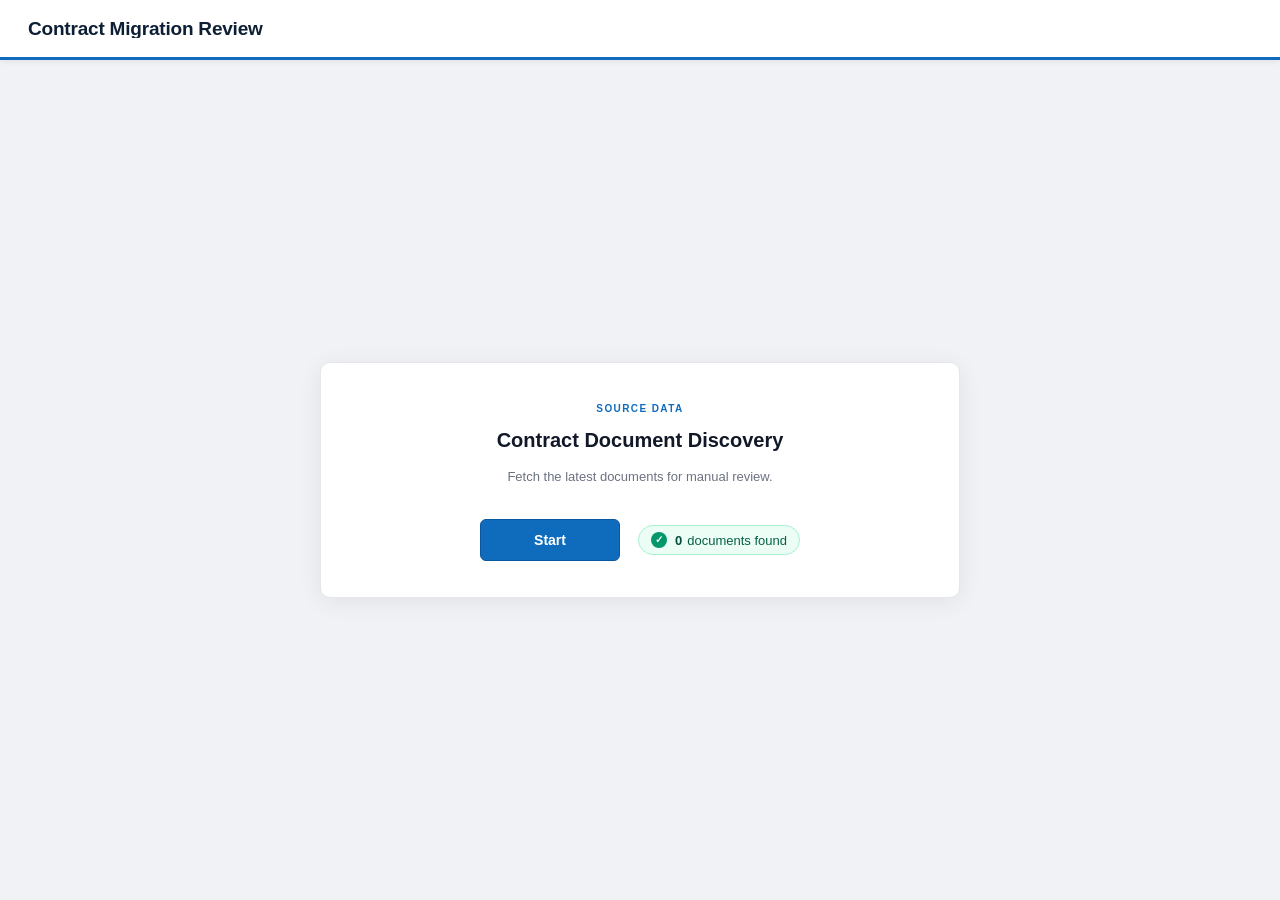
==== templates/index.html @ 8cdab403 "First Commit" ====
<!DOCTYPE html>
<html lang="en">
<head>
  <meta charset="UTF-8">
  <meta name="viewport" content="width=device-width, initial-scale=1.0">
  <title>Contract Migration Review</title>
  <link rel="stylesheet" href="/static/css/style.css">
</head>
<body>
<div id="app">

  <!-- ── Header (always visible) ──────────────────────────────────────── -->
  <div class="app-header">
    <div class="app-brand">
      <span class="app-title">Contract Migration Review</span>
    </div>
  </div>

  <!-- ── Screen 1: Source Data (Start · Result · Next in one action row) ── -->
  <div class="screen screen-center" id="screen-source">
    <div class="source-card">
      <div class="source-eyebrow">Source Data</div>
      <h2 class="source-title">Contract Document Discovery</h2>
      <p class="source-desc">Fetch the latest documents for manual review.</p>
      <div class="source-error" id="source-error" style="display:none"></div>

      <div class="source-actions">
        <button class="source-start-btn" id="source-start-btn" type="button">
          <span class="source-start-label">Start</span>
          <span class="source-start-spinner" aria-hidden="true"></span>
        </button>

        <div class="source-result" id="source-result" hidden>
          <span class="source-check" aria-hidden="true">&#10003;</span>
          <span class="source-result-text">
            <span class="source-result-count" id="source-result-count">0</span>
            <span class="source-result-label" id="source-result-label">documents found</span>
          </span>
        </div>

        <button class="source-next-btn" id="source-next-btn" type="button" hidden>
          Next &#8594;
        </button>
      </div>
    </div>
  </div>

  <!-- ── Screen 3: Manual Review ─────────────────────────────────────── -->
  <div class="screen screen-review" id="screen-review" style="display:none">

    <!-- Summary KPIs.  Order per manager spec:
           A — Total Documents        (= B + C + D + E)
           B — Yet to be Migrated
           C — In Processing
           D — Migrated
           E — Excluded
         Selected is deliberately NOT in this row — it lives in the bottom
         action bar next to the Migrate button. -->
    <div class="buckets" id="buckets" role="tablist" aria-label="Migration status KPIs">
      <button type="button" class="bucket bucket-total active" data-bucket="all" role="tab" aria-selected="true" title="Show all active documents (includes excluded on click)">
        <span class="bucket-tag" aria-hidden="true">A</span>
        <span class="bucket-body">
          <span class="bucket-label">Total Documents</span>
          <span class="bucket-total-right">
            <span class="bucket-value" id="bucket-total">0</span>
            <span class="bucket-formula" id="bucket-total-formula" tabindex="0"
                  title="B + C + D + E">B + C + D + E</span>
          </span>
        </span>
      </button>
      <button type="button" class="bucket bucket-pending" data-bucket="pending" role="tab" aria-selected="false" title="Documents that have not started migration and are still eligible">
        <span class="bucket-tag" aria-hidden="true">B</span>
        <span class="bucket-body">
          <span class="bucket-label">Yet to be Migrated</span>
          <span class="bucket-value" id="bucket-pending">0</span>
        </span>
      </button>
      <button type="button" class="bucket bucket-in-processing" data-bucket="in_processing" role="tab" aria-selected="false" title="Documents currently being migrated by Power Automate">
        <span class="bucket-tag" aria-hidden="true">C</span>
        <span class="bucket-body">
          <span class="bucket-label">In Processing</span>
          <span class="bucket-value" id="bucket-in-processing">0</span>
        </span>
      </button>
      <button type="button" class="bucket bucket-migrated" data-bucket="migrated" role="tab" aria-selected="false" title="Documents successfully migrated">
        <span class="bucket-tag" aria-hidden="true">D</span>
        <span class="bucket-body">
          <span class="bucket-label">Migrated</span>
          <span class="bucket-value" id="bucket-migrated">0</span>
        </span>
      </button>
      <button type="button" class="bucket bucket-excluded" data-bucket="excluded" role="tab" aria-selected="false" title="View recoverable excluded documents">
        <span class="bucket-tag" aria-hidden="true">E</span>
        <span class="bucket-body">
          <span class="bucket-label">Excluded</span>
          <span class="bucket-value" id="bucket-excluded">0</span>
        </span>
      </button>
    </div>

    <!-- Toolbar -->
    <div class="toolbar">
      <div class="tb-left">
        <div class="tb-search">
          <span class="tb-search-icon">&#8981;</span>
          <input type="text" id="search-input" placeholder="Search files, customers, agreements…" autocomplete="off">
          <button class="tb-search-clear" id="search-clear" title="Clear search">&#x2715;</button>
        </div>
        <button class="tb-btn" id="clear-filters-btn" disabled>Clear Filters</button>
        <div id="col-btn-wrap" class="col-btn-wrap">
          <button class="tb-btn" id="col-btn">Columns &#9660;</button>
        </div>
        <!-- Folder browser: hierarchical navigator built from sharePointPath.
             Opens a compact dropdown with the current folder's direct children;
             breadcrumb below the toolbar shows/edits the active folder path. -->
        <div id="folder-btn-wrap" class="col-btn-wrap">
          <button class="tb-btn" id="folder-btn" type="button" title="Browse folders">
            <span class="folder-btn-icon" aria-hidden="true">&#128193;</span>
            <span id="folder-btn-label">All Contracts</span>
            <span aria-hidden="true">&#9660;</span>
          </button>
        </div>
      </div>
      <div class="tb-right">
        <button class="tb-btn tb-export-btn" id="export-csv-btn" type="button" title="Export current filtered results as CSV">
          <span class="tb-export-icon" aria-hidden="true">&#8681;</span>
          Export CSV
        </button>
      </div>
    </div>

    <!-- Folder breadcrumb — visible whenever any folder is selected below the
         virtual root.  Each segment is clickable; last segment is the current
         folder.  Hidden entirely when scope = All Contracts (root). -->
    <div class="folder-crumb" id="folder-crumb" style="display:none"></div>

    <!-- Active filter chips -->
    <div class="af-bar" id="af-bar" style="display:none"></div>

    <!-- Grid -->
    <div class="grid-wrap">
      <div class="grid-loading" id="grid-loading" style="display:none">
        <div class="spinner"></div>
        <span>Loading…</span>
      </div>
      <div class="grid-error" id="grid-error" style="display:none"></div>
      <div class="table-container" style="display:none">
        <table class="excel-table" id="table-root"></table>
      </div>
    </div>

    <!-- Bottom action bar: centered [Exclude | count | Migrate] group,
         with pagination visually separated on the right. -->
    <div class="action-bar" id="action-bar">
      <div class="action-center-group" id="action-center-group">
        <button class="action-exclude-btn" id="exclude-btn" type="button" disabled title="Exclude selected files from the migration review list (recoverable)">Exclude</button>
        <span class="action-sel-count" id="sel-count">No files selected</span>
        <button class="action-migrate-btn" id="migrate-btn" disabled>Migrate</button>
      </div>
      <div class="pager" id="pager"></div>
    </div>

    <!-- ── Excluded view (recoverable soft-deleted rows) ─────────────────
         Reuses the same page shell (buckets remain visible so the user can
         click back to "Total"/"Pending" to return to the active list). -->
    <div class="excluded-view" id="excluded-view" style="display:none">
      <div class="excluded-header">
        <div class="excluded-title-wrap">
          <h2 class="excluded-title">Excluded Documents</h2>
          <span class="excluded-sub" id="excluded-sub">These documents have been excluded from the migration review list. They are not deleted and can be restored.</span>
        </div>
        <button class="tb-btn excluded-back-btn" id="excluded-back-btn" type="button" title="Return to the active Manual Review list">&#8592; Back to Manual Review</button>
      </div>

      <div class="grid-wrap">
        <div class="table-container" style="display:none">
          <table class="excel-table" id="excluded-table-root"></table>
        </div>
        <div class="grid-error" id="excluded-empty" style="display:none">No excluded documents.</div>
      </div>

      <div class="action-bar" id="excluded-action-bar">
        <div class="action-center-group">
          <span class="action-sel-count" id="excluded-sel-count">No files selected</span>
          <button class="action-restore-btn" id="restore-btn" type="button" disabled title="Restore selected files back to the active Manual Review list">Restore</button>
        </div>
        <div class="pager" id="excluded-pager"></div>
      </div>
    </div>

  </div><!-- /screen-review -->

</div>
<script src="/static/js/app.js"></script>
</body>
</html>
---- static/css/style.css ----
/* ── Reset & base ──────────────────────────────────────────────────────── */
*, *::before, *::after { box-sizing: border-box; margin: 0; padding: 0; }

html, body {
  height: 100%;
  font-family: -apple-system, BlinkMacSystemFont, "Segoe UI", Roboto, Arial, sans-serif;
  font-size: 12px;
  background: #f0f2f5;
  color: #1a1a2e;
  overflow: hidden;
}

/* ── App shell ─────────────────────────────────────────────────────────── */
#app {
  display: flex;
  flex-direction: column;
  height: 100vh;
  width: 100vw;
  overflow: hidden;
}

/* ── Header ────────────────────────────────────────────────────────────── */
.app-header {
  flex-shrink: 0;
  background: #fff;
  padding: 0 28px;
  display: flex;
  align-items: center;
  height: 60px;
  border-bottom: 3px solid #0f6cbd;
  box-shadow: 0 1px 6px rgba(0,0,0,0.08);
  z-index: 30;
}

.app-brand {
  display: flex;
  align-items: center;
  overflow: hidden;
}

.app-title {
  font-size: 19px;
  font-weight: 700;
  color: #0d1f35;
  letter-spacing: -0.2px;
  white-space: nowrap;
  flex-shrink: 0;
  line-height: 1;
}

/* ── Summary buckets ───────────────────────────────────────────────────── */
.buckets {
  flex-shrink: 0;
  display: grid;
  /* 5 equal columns per manager KPI spec: A | B | C | D | E
     A = Total | B = Yet to be Migrated | C = In Processing | D = Migrated | E = Excluded */
  grid-template-columns: repeat(5, 1fr);
  align-items: stretch;
  gap: 12px;
  padding: 10px 24px;
  background: #fff;
  border-bottom: 1px solid #e5e7eb;
}

.bucket {
  /* Grid handles sizing — each cell is exactly 1fr wide (all five identical). */
  width: 100%;
  min-width: 0;
  display: flex;
  align-items: center;
  justify-content: flex-start;
  gap: 10px;
  padding: 8px 12px;
  background: #f8fafc;
  border: 1px solid #e2e8f0;
  border-left: 3px solid #94a3b8;
  border-radius: 6px;
  cursor: pointer;
  font-family: inherit;
  color: #1f2937;
  transition: background 0.12s, border-color 0.12s, box-shadow 0.12s, transform 0.05s;
  user-select: none;
  text-align: left;
}

/* Letter tag (A/B/C/D/E) — subtle rounded chip on the left of each KPI. */
.bucket-tag {
  flex: 0 0 auto;
  display: inline-flex;
  align-items: center;
  justify-content: center;
  width: 22px;
  height: 22px;
  font-size: 11px;
  font-weight: 700;
  color: #475569;
  background: #eef2f7;
  border: 1px solid #dbe2ec;
  border-radius: 5px;
  letter-spacing: 0.4px;
  font-variant-numeric: tabular-nums;
}

/* Body wrapper — stacks label / value / (optional formula). */
.bucket-body {
  display: flex;
  flex: 1 1 auto;
  min-width: 0;
  align-items: center;
  justify-content: space-between;
  gap: 12px;
}

.bucket:hover:not(:disabled) {
  background: #f1f5f9;
  border-color: #cbd5e1;
}

.bucket:disabled {
  opacity: 0.55;
  cursor: not-allowed;
}

.bucket-label {
  font-size: 10.5px;
  font-weight: 600;
  letter-spacing: 0.6px;
  text-transform: uppercase;
  color: #64748b;
  white-space: nowrap;
}

.bucket-value {
  font-size: 18px;
  font-weight: 700;
  color: #0d1f35;
  line-height: 1;
  letter-spacing: -0.3px;
  font-variant-numeric: tabular-nums;
}

/* Total-only: value + formula stacked on the right of the body so the
   KPI stays the same height as the other four buckets. */
.bucket-total-right {
  display: inline-flex;
  flex-direction: column;
  align-items: flex-end;
  gap: 2px;
  line-height: 1;
}

/* Small helper caption showing "B + C + D + E" under the Total value.
   Hoverable — the title attribute shows the actual live calculation.
   Kept intentionally quiet so the main number stays dominant. */
.bucket-formula {
  display: block;
  margin-top: 2px;
  font-size: 10px;
  font-weight: 500;
  letter-spacing: 0.3px;
  color: #64748b;
  cursor: help;
  text-align: right;
  line-height: 1.1;
  white-space: nowrap;
  border-bottom: 1px dotted #cbd5e1;
  padding-bottom: 1px;
}
.bucket-formula:hover,
.bucket-formula:focus {
  color: #0f6cbd;
  border-bottom-color: #0f6cbd;
  outline: none;
}


/* Semantic accents (subtle) */
.bucket-total    { border-left-color: #64748b; }
.bucket-migrated { border-left-color: #059669; }
.bucket-migrated .bucket-value { color: #065f46; }
.bucket-pending  { border-left-color: #d97706; }
.bucket-pending  .bucket-value { color: #92400e; }
.bucket-in-processing { border-left-color: #7c3aed; }
.bucket-in-processing .bucket-value { color: #5b21b6; }
.bucket-excluded { border-left-color: #b42318; }
.bucket-excluded .bucket-value { color: #971b12; }
.bucket-selected { border-left-color: #0f6cbd; }
.bucket-selected .bucket-value { color: #0f6cbd; }

/* Active (selected filter) state */
.bucket.active {
  background: #eff6ff;
  border-color: #93c5fd;
  box-shadow: inset 0 0 0 1px #93c5fd;
}
.bucket.active .bucket-label { color: #1d4ed8; }

.bucket-total.active    { background: #f1f5f9; border-color: #94a3b8; box-shadow: inset 0 0 0 1px #94a3b8; }
.bucket-total.active .bucket-label { color: #1f2937; }

.bucket-migrated.active { background: #ecfdf5; border-color: #6ee7b7; box-shadow: inset 0 0 0 1px #6ee7b7; }
.bucket-migrated.active .bucket-label { color: #047857; }

.bucket-pending.active  { background: #fffbeb; border-color: #fcd34d; box-shadow: inset 0 0 0 1px #fcd34d; }
.bucket-pending.active  .bucket-label { color: #92400e; }

.bucket-in-processing.active { background: #f5f3ff; border-color: #c4b5fd; box-shadow: inset 0 0 0 1px #c4b5fd; }
.bucket-in-processing.active .bucket-label { color: #5b21b6; }

.bucket-excluded.active { background: #fef2f2; border-color: #fca5a5; box-shadow: inset 0 0 0 1px #fca5a5; }
.bucket-excluded.active .bucket-label { color: #971b12; }

.bucket-selected.active { background: #eff6ff; border-color: #93c5fd; box-shadow: inset 0 0 0 1px #93c5fd; }
.bucket-selected.active .bucket-label { color: #1d4ed8; }

.bucket:focus-visible {
  outline: 2px solid #0f6cbd;
  outline-offset: 2px;
}

/* ── Toolbar ───────────────────────────────────────────────────────────── */
.toolbar {
  flex-shrink: 0;
  display: flex;
  align-items: center;
  background: #f4f6f9;
  border-bottom: 1px solid #dde1e7;
  padding: 0 24px;
  height: 48px;
  gap: 0;
}

/* Left cluster — data-review controls */
.tb-left {
  display: flex;
  align-items: center;
  gap: 10px;
  margin-right: auto;   /* pushes .tb-right to the far right of the toolbar */
}

/* Right cluster — export & other row-scoped actions */
.tb-right {
  display: flex;
  align-items: center;
  gap: 8px;
}

.tb-export-btn {
  display: inline-flex;
  align-items: center;
  gap: 6px;
}

.tb-export-icon {
  font-size: 13px;
  line-height: 1;
  color: #0f6cbd;
}

/* Search input wrapper */
.tb-search {
  position: relative;
  display: flex;
  align-items: center;
}

.tb-search-icon {
  position: absolute;
  left: 9px;
  color: #9ca3af;
  font-size: 14px;
  pointer-events: none;
  line-height: 1;
  top: 50%;
  transform: translateY(-50%);
}

.tb-search input {
  height: 30px;
  padding: 0 28px 0 30px;
  border: 1px solid #d1d5db;
  border-radius: 5px;
  font-size: 12px;
  width: 262px;
  outline: none;
  background: #fff;
  color: #1f2937;
  transition: border-color 0.15s, box-shadow 0.15s;
}

.tb-search input::placeholder { color: #9ca3af; }

.tb-search input:focus {
  border-color: #0f6cbd;
  box-shadow: 0 0 0 3px rgba(15,108,189,0.10);
}

.tb-search-clear {
  position: absolute;
  right: 7px;
  top: 50%;
  transform: translateY(-50%);
  background: none;
  border: none;
  cursor: pointer;
  color: #9ca3af;
  font-size: 11px;
  padding: 2px 3px;
  line-height: 1;
  border-radius: 3px;
  display: flex;
  align-items: center;
}

.tb-search-clear:hover { color: #374151; background: #e5e7eb; }

/* Secondary toolbar buttons */
.tb-btn {
  height: 30px;
  padding: 0 12px;
  border: 1px solid #d1d5db;
  border-radius: 5px;
  background: #fff;
  font-size: 11.5px;
  cursor: pointer;
  color: #374151;
  white-space: nowrap;
  line-height: 1;
  transition: background 0.12s, border-color 0.12s, color 0.12s;
  font-family: inherit;
}

.tb-btn:hover:not(:disabled) {
  background: #edf0f4;
  border-color: #b3bac5;
  color: #111827;
}

.tb-btn:disabled {
  opacity: 0.38;
  cursor: default;
}

/* ── Bottom action bar ──────────────────────────────────────────────────
 * Layout: a centered group  [Exclude][count][Migrate]  with the pager
 * pushed to the far right, visually detached from the centered group.
 * The centered group sits in a full-width center track; the pager takes
 * only its own width on the right edge.
 * ────────────────────────────────────────────────────────────────────── */
.action-bar {
  flex-shrink: 0;
  display: grid;
  /* left spacer | centered group | right column (pager) */
  grid-template-columns: 1fr auto 1fr;
  align-items: center;
  column-gap: 24px;
  background: #fff;
  border-top: 1px solid #e5e7eb;
  padding: 10px 24px;
  min-height: 56px;
}

/* The three grouped controls — sit as one visual cluster, horizontally centered. */
.action-bar .action-center-group {
  grid-column: 2;
  justify-self: center;
  display: flex;
  align-items: center;
  gap: 20px;
  white-space: nowrap;
}

/* Pager — rightmost column, right-aligned so it clearly detaches from the
 * centered group. */
.action-bar .pager {
  grid-column: 3;
  justify-self: end;
}

.action-sel-count {
  font-size: 12px;
  color: #6b7280;
  font-weight: 500;
  letter-spacing: 0.1px;
  white-space: nowrap;
}

.action-sel-count.has-selection {
  color: #0f6cbd;
  font-weight: 600;
}

.action-migrate-btn {
  height: 36px;
  padding: 0 26px;
  border: 1px solid #c9cdd3;
  border-radius: 6px;
  background: #eaecef;
  font-size: 13px;
  font-weight: 600;
  color: #9ca3af;
  cursor: not-allowed;
  white-space: nowrap;
  letter-spacing: 0.2px;
  transition: background 0.15s, border-color 0.15s, color 0.15s, box-shadow 0.15s, transform 0.05s;
  font-family: inherit;
  min-width: 140px;
}

.action-migrate-btn.active {
  background: #0f6cbd;
  border-color: #0a57a0;
  color: #fff;
  cursor: pointer;
  box-shadow: 0 1px 4px rgba(15,108,189,0.28);
}

.action-migrate-btn.active:hover {
  background: #0d5fa6;
  border-color: #0a4f90;
  box-shadow: 0 3px 10px rgba(15,108,189,0.36);
}

.action-migrate-btn.active:active {
  background: #0a5099;
  box-shadow: none;
  transform: translateY(1px);
}

.action-migrate-btn:disabled {
  background: #eaecef;
  border-color: #c9cdd3;
  color: #9ca3af;
  cursor: not-allowed;
  box-shadow: none;
}

/* ── Exclude button (destructive / danger) ─────────────────────────────── */
.action-exclude-btn {
  height: 36px;
  padding: 0 20px;
  border: 1px solid #c9cdd3;
  border-radius: 6px;
  background: #eaecef;
  font-size: 13px;
  font-weight: 600;
  color: #9ca3af;
  cursor: not-allowed;
  white-space: nowrap;
  letter-spacing: 0.2px;
  transition: background 0.15s, border-color 0.15s, color 0.15s, box-shadow 0.15s, transform 0.05s;
  font-family: inherit;
  min-width: 110px;
}

.action-exclude-btn:not(:disabled) {
  background: #b42318;   /* enterprise red — matches SharePoint/Excel danger palette */
  border-color: #971b12;
  color: #fff;
  cursor: pointer;
  box-shadow: 0 1px 4px rgba(180,35,24,0.28);
}

.action-exclude-btn:not(:disabled):hover {
  background: #971b12;
  border-color: #7a140d;
  box-shadow: 0 3px 10px rgba(180,35,24,0.36);
}

.action-exclude-btn:not(:disabled):active {
  background: #7a140d;
  box-shadow: none;
  transform: translateY(1px);
}

.action-exclude-btn:disabled {
  background: #eaecef;
  border-color: #c9cdd3;
  color: #9ca3af;
  cursor: not-allowed;
  box-shadow: none;
}

/* Danger variant of the modal confirm button — used by the Exclude flow.
 * Extends the existing .btn-confirm-modal so layout/typography stay the
 * same; only the color palette changes. */
.btn-confirm-modal.btn-danger {
  background: #b42318;
  border-color: #971b12;
  color: #fff;
  box-shadow: 0 1px 4px rgba(180,35,24,0.28);
}
.btn-confirm-modal.btn-danger:hover {
  background: #971b12;
  border-color: #7a140d;
  box-shadow: 0 3px 10px rgba(180,35,24,0.36);
}
.btn-confirm-modal.btn-danger:active {
  background: #7a140d;
  box-shadow: none;
  transform: translateY(1px);
}

/* Green (Restore) variant of the modal confirm button — used by the Restore
 * flow.  Matches the Migrated bucket palette. */
.btn-confirm-modal.btn-restore {
  background: #059669;
  border-color: #047857;
  color: #fff;
  box-shadow: 0 1px 4px rgba(5,150,105,0.28);
}
.btn-confirm-modal.btn-restore:hover {
  background: #047857;
  border-color: #065f46;
  box-shadow: 0 3px 10px rgba(5,150,105,0.36);
}
.btn-confirm-modal.btn-restore:active {
  background: #065f46;
  box-shadow: none;
  transform: translateY(1px);
}

/* ── Restore button (used in the Excluded view) ────────────────────────── */
.action-restore-btn {
  height: 36px;
  padding: 0 22px;
  border: 1px solid #c9cdd3;
  border-radius: 6px;
  background: #eaecef;
  font-size: 13px;
  font-weight: 600;
  color: #9ca3af;
  cursor: not-allowed;
  white-space: nowrap;
  letter-spacing: 0.2px;
  transition: background 0.15s, border-color 0.15s, color 0.15s, box-shadow 0.15s, transform 0.05s;
  font-family: inherit;
  min-width: 120px;
}
.action-restore-btn:not(:disabled) {
  background: #059669;
  border-color: #047857;
  color: #fff;
  cursor: pointer;
  box-shadow: 0 1px 4px rgba(5,150,105,0.28);
}
.action-restore-btn:not(:disabled):hover {
  background: #047857;
  border-color: #065f46;
  box-shadow: 0 3px 10px rgba(5,150,105,0.36);
}
.action-restore-btn:not(:disabled):active {
  background: #065f46;
  box-shadow: none;
  transform: translateY(1px);
}

/* ── Excluded view (recoverable soft-deleted rows) ─────────────────────── */
.excluded-view {
  flex: 1 1 auto;
  display: flex;
  flex-direction: column;
  min-height: 0;
  background: #fff;
}

.excluded-header {
  flex-shrink: 0;
  display: flex;
  align-items: flex-start;
  justify-content: space-between;
  gap: 24px;
  padding: 16px 24px 12px 24px;
  background: #fff;
  border-bottom: 1px solid #e5e7eb;
}

.excluded-title-wrap {
  display: flex;
  flex-direction: column;
  gap: 4px;
  min-width: 0;
}

.excluded-title {
  font-size: 15px;
  font-weight: 600;
  color: #111827;
  margin: 0;
  letter-spacing: -0.1px;
}

.excluded-sub {
  font-size: 12px;
  color: #6b7280;
  line-height: 1.4;
}

.excluded-back-btn {
  flex-shrink: 0;
}

/* ── Active filter chips bar ───────────────────────────────────────────── */
.af-bar {
  flex-shrink: 0;
  background: #f8fafc;
  border-bottom: 1px solid #e5e7eb;
  padding: 4px 18px;
  display: flex;
  align-items: center;
  flex-wrap: wrap;
  gap: 4px;
  min-height: 28px;
}

.af-label {
  font-size: 10px;
  color: #6b7280;
  text-transform: uppercase;
  letter-spacing: 0.5px;
  margin-right: 2px;
}

.af-chip {
  display: inline-flex;
  align-items: center;
  gap: 4px;
  background: #dbeafe;
  border: 1px solid #93c5fd;
  border-radius: 12px;
  padding: 1px 8px 1px 8px;
  font-size: 11px;
  color: #1d4ed8;
  max-width: 220px;
}

.af-col {
  font-weight: 600;
  white-space: nowrap;
}

.af-chip > span:not(.af-col) {
  overflow: hidden;
  text-overflow: ellipsis;
  white-space: nowrap;
}

.af-x {
  background: none;
  border: none;
  cursor: pointer;
  color: #93c5fd;
  font-size: 10px;
  padding: 0;
  line-height: 1;
  margin-left: 2px;
  flex-shrink: 0;
}

.af-x:hover { color: #1d4ed8; }

.af-clear-all {
  background: none;
  border: none;
  cursor: pointer;
  font-size: 11px;
  color: #dc2626;
  padding: 1px 6px;
  border-radius: 4px;
  margin-left: 4px;
}

.af-clear-all:hover { background: #fee2e2; }

/* ── Grid wrapper ──────────────────────────────────────────────────────── */
.grid-wrap {
  flex: 1;
  overflow: hidden;
  position: relative;
  background: #fff;
}

.grid-loading, .grid-error {
  position: absolute;
  inset: 0;
  display: flex;
  align-items: center;
  justify-content: center;
  flex-direction: column;
  gap: 12px;
  color: #6b7280;
  font-size: 13px;
  z-index: 5;
  background: #fff;
}

.spinner {
  width: 28px; height: 28px;
  border: 3px solid #e5e7eb;
  border-top-color: #0f6cbd;
  border-radius: 50%;
  animation: spin 0.7s linear infinite;
}

@keyframes spin { to { transform: rotate(360deg); } }

/* ── Table container ───────────────────────────────────────────────────── */
.table-container {
  width: 100%;
  height: 100%;
  overflow: auto;
  position: relative;
}

/* ── Excel table ───────────────────────────────────────────────────────── */
.excel-table {
  border-collapse: collapse;
  border-spacing: 0;
  table-layout: fixed;
  font-size: 11.5px;
  color: #1a1a2e;
  min-width: 100%;
}

/* ── thead ─────────────────────────────────────────────────────────────── */
.excel-table thead {
  position: sticky;
  top: 0;
  z-index: 20;
}

.excel-table thead tr {
  background: #eaeff5;
}

.excel-table th {
  border: 1px solid #c1cad6;
  border-bottom: 2px solid #94a3b8;
  padding: 0;
  font-weight: 700;
  font-size: 11.5px;
  color: #1f2937;
  white-space: nowrap;
  position: relative;
  background: #eaeff5;
  height: 34px;
  user-select: none;
}

.th-inner {
  display: flex;
  align-items: center;
  padding: 0 4px 0 8px;
  height: 100%;
  gap: 4px;
  overflow: hidden;
}

.th-label {
  flex: 1;
  overflow: hidden;
  text-overflow: ellipsis;
  white-space: nowrap;
  font-size: 11.5px;
  font-weight: 700;
  letter-spacing: 0.1px;
}

.th-sort-icon {
  font-size: 9px;
  color: #0f6cbd;
  flex-shrink: 0;
}

/* Filter button — real control, not a decoration */
.th-filter-btn {
  flex-shrink: 0;
  background: transparent;
  border: 1px solid transparent;
  cursor: pointer;
  color: #64748b;
  padding: 0;
  line-height: 0;
  border-radius: 4px;
  transition: color 0.12s, background 0.12s, border-color 0.12s;
  display: inline-flex;
  align-items: center;
  justify-content: center;
  width: 24px;
  height: 24px;
  margin-right: 2px;
}

.th-filter-svg {
  display: block;
  pointer-events: none;
}

.th-filter-btn:hover {
  color: #0f6cbd;
  background: #dbeafe;
  border-color: #bfdbfe;
}

.th-filter-btn.active {
  color: #fff;
  background: #0f6cbd;
  border-color: #0a57a0;
  box-shadow: 0 0 0 2px rgba(15,108,189,0.18);
}

.th-filter-btn.active:hover {
  background: #0d5fa6;
  color: #fff;
}

/* column resize handle */
.th-resize {
  position: absolute;
  right: 0;
  top: 0;
  bottom: 0;
  width: 5px;
  cursor: col-resize;
  z-index: 2;
}

.th-resize:hover, .th-resize.dragging {
  background: #0f6cbd;
}

/* frozen columns */
.col-frozen {
  position: sticky;
  z-index: 15;
  background: #eaeff5;
}

/* Header <th> must also be sticky. Without this the generic
   `.excel-table th { position: relative }` rule wins by cascade order and
   the `left: NNpx` value is applied as a *relative* offset, shifting the
   #, checkbox and File-Name headers to the right and clipping them. */
.excel-table thead th.col-frozen {
  position: sticky;
}

.col-frozen-0 { left: 0; }
.col-frozen-1 { left: 40px; }
.col-frozen-2 { left: 84px; }

/* ── tbody ─────────────────────────────────────────────────────────────── */
.excel-table tbody tr {
  background: #fff;
  border-bottom: 1px solid #e5e7eb;
  height: 26px;
}

.excel-table tbody tr:hover {
  background: #f0f7ff !important;
}

.excel-table tbody tr.row-selected {
  background: #eff6ff !important;
}

.excel-table tbody tr.row-migrated {
  background: #f0fdf4 !important;
  color: #6b7280;
}

.excel-table tbody tr.row-migrated:hover {
  background: #dcfce7 !important;
}

.excel-table td {
  border: 1px solid #e5e7eb;
  padding: 2px 6px;
  white-space: nowrap;
  overflow: hidden;
  text-overflow: ellipsis;
  max-width: 0;
  vertical-align: middle;
}

/* frozen body cells */
.excel-table tbody td.col-frozen {
  background: inherit;
  z-index: 10;
}

.excel-table tbody tr:hover td.col-frozen,
.excel-table tbody tr.row-selected td.col-frozen {
  background: inherit;
}

/* ── Special column widths ─────────────────────────────────────────────── */
.col-rn  { width: 40px; min-width: 40px; max-width: 40px; }
.col-cb  { width: 44px; min-width: 44px; max-width: 44px; }

/* ── Row number cell ───────────────────────────────────────────────────── */
.cell-rn {
  text-align: right;
  color: #9ca3af;
  font-family: monospace;
  font-size: 10px;
  padding-right: 6px;
  border-right: 1px solid #c8d0da;
  background: #f8fafb;
  user-select: none;
}

thead .cell-rn {
  background: #eaeff5;
  border-right: 1px solid #c1cad6;
  color: #64748b;
  text-align: center;
  padding-right: 0;
  font-weight: 700;
  font-family: inherit;
  font-size: 11px;
}

/* ── Checkbox cell ─────────────────────────────────────────────────────── */
.cell-cb {
  text-align: center;
  padding: 0;
  border-right: 1px solid #c8d0da;
}

.cell-cb input[type="checkbox"] {
  cursor: pointer;
  width: 15px;
  height: 15px;
  accent-color: #0f6cbd;
}

.cell-cb input[type="checkbox"]:disabled {
  cursor: not-allowed;
  opacity: 0.5;
}

/* ── Checkbox column header — master select control ────────────────────── */
.th-cb-hdr {
  background: #eaeff5 !important;
  border: 1px solid #c1cad6 !important;
  border-bottom: 2px solid #94a3b8 !important;
  border-right: 1px solid #c1cad6 !important;
  text-align: center !important;
  vertical-align: middle !important;
  cursor: pointer;
  user-select: none;
  padding: 0 !important;
}

.th-cb-hdr:hover {
  background: #dde5ee !important;
}

.th-cb-hdr input[type="checkbox"] {
  display: block;
  margin: 0 auto;
  width: 16px;
  height: 16px;
  accent-color: #0f6cbd;
  cursor: pointer;
}

/* ── Status badges ─────────────────────────────────────────────────────── */
.status-badge {
  display: inline-block;
  padding: 1px 6px;
  border-radius: 3px;
  font-size: 10px;
  font-weight: 600;
  line-height: 1.5;
  white-space: nowrap;
}

.status-success { background: #d1fae5; color: #065f46; }
.status-failed  { background: #fee2e2; color: #991b1b; }
.status-partial { background: #fef3c7; color: #92400e; }
.status-migrated { background: #dbeafe; color: #1e40af; }
.status-review  { background: #fce7f3; color: #9d174d; }
.status-yes     { background: #fce7f3; color: #9d174d; }
.status-no      { color: #6b7280; font-size: 10px; }

/* ── File name link ────────────────────────────────────────────────────── */
.cell-link {
  color: #0f6cbd;
  text-decoration: none;
  font-size: 11px;
}

.cell-link:hover { text-decoration: underline; }

.cell-link-icon {
  font-size: 9px;
  opacity: 0.6;
  margin-left: 2px;
}

.cell-empty { color: #d1d5db; }

/* ── Missing fields chips ──────────────────────────────────────────────── */
.mf-chip {
  display: inline-block;
  background: #fef3c7;
  border: 1px solid #fcd34d;
  border-radius: 3px;
  padding: 0 4px;
  font-size: 10px;
  color: #78350f;
  margin-right: 3px;
  white-space: nowrap;
}

/* ── Pagination ────────────────────────────────────────────────────────── */
.pager {
  display: flex;
  align-items: center;
  gap: 2px;
}

.pg-btn {
  border: 1px solid #d1d5db;
  background: #fff;
  border-radius: 3px;
  padding: 2px 7px;
  font-size: 11px;
  cursor: pointer;
  color: #374151;
  min-width: 26px;
  text-align: center;
  transition: background 0.1s;
}

.pg-btn:hover:not(:disabled):not(.active) { background: #f3f4f6; }
.pg-btn:disabled { opacity: 0.4; cursor: default; }
.pg-btn.active {
  background: #0f6cbd;
  border-color: #0a5099;
  color: #fff;
  font-weight: 700;
}

/* ── Filter panel ──────────────────────────────────────────────────────── */
.fp-backdrop {
  position: fixed;
  inset: 0;
  z-index: 9998;
}

.fp-panel {
  position: fixed;
  z-index: 9999;
  background: #fff;
  border: 1px solid #c8d0da;
  border-radius: 8px;
  box-shadow: 0 12px 32px rgba(0,0,0,0.18);
  width: 320px;
  display: flex;
  flex-direction: column;
  max-height: 480px;
  overflow: hidden;
}

.fp-header {
  display: flex;
  align-items: center;
  padding: 10px 14px 8px;
  border-bottom: 1px solid #e5e7eb;
  gap: 8px;
  background: #f8fafc;
}

.fp-title {
  flex: 1;
  font-weight: 700;
  font-size: 13px;
  color: #1a1a2e;
  overflow: hidden;
  text-overflow: ellipsis;
  white-space: nowrap;
}

.fp-close {
  background: none;
  border: none;
  cursor: pointer;
  color: #9ca3af;
  font-size: 14px;
  padding: 3px 6px;
  line-height: 1;
  border-radius: 4px;
}

.fp-close:hover { color: #374151; background: #e5e7eb; }

.fp-sort-row {
  display: flex;
  flex-direction: column;
  padding: 6px 10px;
  gap: 2px;
  border-bottom: 1px solid #f3f4f6;
}

.fp-sort-btn {
  background: none;
  border: none;
  cursor: pointer;
  font-size: 12px;
  color: #374151;
  text-align: left;
  padding: 5px 8px;
  border-radius: 4px;
  transition: background 0.1s;
}

.fp-sort-btn:hover { background: #eef2f7; }

.fp-subtabs {
  display: flex;
  border-bottom: 1px solid #e5e7eb;
  background: #fafbfc;
}

.fp-subtab {
  flex: 1;
  background: none;
  border: none;
  border-bottom: 2px solid transparent;
  cursor: pointer;
  font-size: 12px;
  padding: 8px 10px;
  color: #6b7280;
  transition: color 0.1s;
  font-family: inherit;
}

.fp-subtab:hover { color: #374151; }
.fp-subtab.active {
  color: #0f6cbd;
  border-bottom-color: #0f6cbd;
  font-weight: 600;
  background: #fff;
}

.fp-search {
  padding: 10px 12px 6px;
}

.fp-search input {
  width: 100%;
  padding: 7px 10px;
  border: 1px solid #d1d5db;
  border-radius: 5px;
  font-size: 12px;
  outline: none;
  background: #fafafa;
  font-family: inherit;
}

.fp-search input:focus {
  border-color: #0f6cbd;
  background: #fff;
  box-shadow: 0 0 0 3px rgba(15,108,189,0.10);
}

.fp-select-all {
  padding: 4px 12px 6px;
  border-bottom: 1px solid #f3f4f6;
}

.fp-select-all label,
.fp-values label {
  display: flex;
  align-items: center;
  gap: 8px;
  padding: 5px 8px;
  border-radius: 4px;
  cursor: pointer;
  font-size: 12px;
  color: #374151;
}

.fp-select-all label:hover,
.fp-values label:hover {
  background: #eff6ff;
}

.fp-select-all input[type="checkbox"],
.fp-values input[type="checkbox"] {
  width: 14px;
  height: 14px;
  accent-color: #0f6cbd;
  cursor: pointer;
  flex-shrink: 0;
}

.fp-count {
  font-size: 11px;
  color: #9ca3af;
  margin-left: 4px;
}

.fp-values {
  flex: 1;
  overflow-y: auto;
  padding: 4px 10px 6px;
  max-height: 220px;
}

.fp-empty-msg {
  padding: 8px;
  color: #9ca3af;
  font-size: 11px;
  text-align: center;
}

.fp-val-blank { color: #9ca3af; font-style: italic; }

.fp-adv-filter {
  padding: 12px;
  display: flex;
  flex-direction: column;
  gap: 8px;
}

.fp-adv-filter label {
  font-size: 10.5px;
  font-weight: 600;
  color: #6b7280;
  text-transform: uppercase;
  letter-spacing: 0.5px;
}

.fp-adv-filter select,
.fp-adv-filter input[type="text"],
.fp-adv-filter input[type="date"] {
  width: 100%;
  padding: 7px 10px;
  border: 1px solid #d1d5db;
  border-radius: 5px;
  font-size: 12px;
  outline: none;
  background: #fafafa;
  font-family: inherit;
}

.fp-adv-filter select:focus,
.fp-adv-filter input:focus {
  border-color: #0f6cbd;
  background: #fff;
  box-shadow: 0 0 0 3px rgba(15,108,189,0.10);
}

/* Enhanced File Name filter panel — shows both value list AND text filter
   stacked in the same popup (no tabs).  Slightly taller so both fit. */
.fp-panel-fn { max-height: 560px; }
.fp-panel-fn .fp-section {
  display: flex;
  flex-direction: column;
  min-height: 0;
}
.fp-panel-fn .fp-section:first-of-type {
  flex: 1 1 auto;
  min-height: 140px;
  overflow: hidden;
}
.fp-panel-fn .fp-section-text {
  border-top: 1px solid #e5e7eb;
  background: #fafbfc;
  padding-bottom: 4px;
}
.fp-panel-fn .fp-section-title {
  font-size: 10.5px;
  font-weight: 700;
  color: #6b7280;
  text-transform: uppercase;
  letter-spacing: 0.5px;
  padding: 10px 12px 4px;
}
.fp-panel-fn .fp-adv-filter { padding: 4px 12px 10px; gap: 6px; }
.fp-panel-fn .fp-values { flex: 1 1 auto; }

.fp-footer {
  display: flex;
  justify-content: space-between;
  align-items: center;
  padding: 10px 12px;
  border-top: 1px solid #e5e7eb;
  gap: 8px;
  background: #fafbfc;
}

.fp-btn-clear {
  background: #fff;
  border: 1px solid #fca5a5;
  border-radius: 5px;
  padding: 6px 12px;
  font-size: 11.5px;
  cursor: pointer;
  color: #dc2626;
  font-weight: 600;
  transition: background 0.1s;
  font-family: inherit;
}

.fp-btn-clear:hover { background: #fee2e2; }

.fp-btn-cancel {
  background: #fff;
  border: 1px solid #d1d5db;
  border-radius: 5px;
  padding: 6px 12px;
  font-size: 11.5px;
  cursor: pointer;
  color: #374151;
  font-family: inherit;
}

.fp-btn-cancel:hover { background: #f3f4f6; }

.fp-btn-apply {
  background: #0f6cbd;
  border: 1px solid #0a5099;
  border-radius: 5px;
  padding: 6px 16px;
  font-size: 11.5px;
  cursor: pointer;
  color: #fff;
  font-weight: 600;
  transition: background 0.1s;
  font-family: inherit;
}

.fp-btn-apply:hover { background: #0a5099; }

/* ── Column visibility panel ───────────────────────────────────────────── */
.colpanel-backdrop {
  position: fixed;
  inset: 0;
  z-index: 8990;
}

.colpanel {
  position: absolute;
  top: calc(100% + 4px);
  left: 0;
  z-index: 9000;
  background: #fff;
  border: 1px solid #c8d0da;
  border-radius: 6px;
  box-shadow: 0 8px 24px rgba(0,0,0,0.12);
  width: 220px;
  max-height: 360px;
  overflow-y: auto;
  padding: 6px 0;
}

.colpanel-head {
  padding: 4px 12px 6px;
  font-weight: 700;
  font-size: 11px;
  color: #374151;
  border-bottom: 1px solid #e5e7eb;
  text-transform: uppercase;
  letter-spacing: 0.5px;
}

.colpanel-row {
  display: flex;
  align-items: center;
  gap: 8px;
  padding: 4px 12px;
  cursor: pointer;
  font-size: 11px;
  color: #374151;
  transition: background 0.1s;
}

.colpanel-row:hover { background: #f0f7ff; }

.colpanel-row input[type="checkbox"] {
  width: 13px;
  height: 13px;
  accent-color: #0f6cbd;
  cursor: pointer;
}

/* ── Migration modal ───────────────────────────────────────────────────── */
.modal-overlay {
  position: fixed;
  inset: 0;
  background: rgba(0,0,0,0.45);
  z-index: 10000;
  display: flex;
  align-items: center;
  justify-content: center;
}

.modal {
  background: #fff;
  border-radius: 8px;
  box-shadow: 0 16px 48px rgba(0,0,0,0.2);
  width: 440px;
  max-width: 90vw;
  overflow: hidden;
}

.modal-header {
  padding: 16px 20px 12px;
  border-bottom: 1px solid #e5e7eb;
  display: flex;
  align-items: center;
  gap: 10px;
}

.modal-icon {
  font-size: 20px;
}

.modal-title {
  font-size: 15px;
  font-weight: 700;
  color: #1a1a2e;
}

.modal-body {
  padding: 16px 20px;
  font-size: 13px;
  color: #374151;
  line-height: 1.6;
}

.modal-body strong { color: #0f6cbd; font-size: 15px; }

.modal-note {
  margin-top: 10px;
  font-size: 11px;
  color: #6b7280;
  background: #f8fafc;
  border: 1px solid #e5e7eb;
  border-radius: 4px;
  padding: 6px 10px;
}

.modal-footer {
  padding: 12px 20px 16px;
  display: flex;
  justify-content: flex-end;
  gap: 8px;
  border-top: 1px solid #f3f4f6;
}

.btn-cancel-modal {
  padding: 7px 18px;
  border: 1px solid #d1d5db;
  border-radius: 5px;
  background: #fff;
  font-size: 12px;
  cursor: pointer;
  color: #374151;
}

.btn-cancel-modal:hover { background: #f3f4f6; }

.btn-confirm-modal {
  padding: 7px 18px;
  border: 1px solid #0a5099;
  border-radius: 5px;
  background: #0f6cbd;
  font-size: 12px;
  font-weight: 600;
  cursor: pointer;
  color: #fff;
}

.btn-confirm-modal:hover { background: #0a5099; }

/* ── Toast notification ────────────────────────────────────────────────── */
.toast {
  position: fixed;
  bottom: 48px;
  left: 50%;
  transform: translateX(-50%);
  background: #1a3a5c;
  color: #fff;
  padding: 10px 20px;
  border-radius: 6px;
  font-size: 12px;
  box-shadow: 0 4px 16px rgba(0,0,0,0.2);
  z-index: 20000;
  animation: fadeInUp 0.2s ease;
}

@keyframes fadeInUp {
  from { opacity: 0; transform: translateX(-50%) translateY(8px); }
  to   { opacity: 1; transform: translateX(-50%) translateY(0); }
}

/* ── Scrollbars ────────────────────────────────────────────────────────── */
.table-container::-webkit-scrollbar { width: 10px; height: 10px; }
.table-container::-webkit-scrollbar-track { background: #f1f3f5; }
.table-container::-webkit-scrollbar-thumb { background: #c8d0da; border-radius: 4px; }
.table-container::-webkit-scrollbar-thumb:hover { background: #9ca3af; }

.fp-values::-webkit-scrollbar { width: 6px; }
.fp-values::-webkit-scrollbar-thumb { background: #c8d0da; border-radius: 3px; }

/* ── Tooltip ───────────────────────────────────────────────────────────── */
[data-tooltip] { position: relative; }
[data-tooltip]:hover::after {
  content: attr(data-tooltip);
  position: absolute;
  bottom: calc(100% + 4px);
  left: 50%;
  transform: translateX(-50%);
  background: #1a1a2e;
  color: #fff;
  padding: 4px 8px;
  border-radius: 4px;
  font-size: 11px;
  white-space: pre-wrap;
  max-width: 320px;
  word-break: break-word;
  z-index: 30000;
  pointer-events: none;
  box-shadow: 0 2px 8px rgba(0,0,0,0.2);
  line-height: 1.5;
}

/* column wrapper for relative positioning of panel */
.col-btn-wrap {
  position: relative;
  display: inline-block;
}

/* ── Screens ───────────────────────────────────────────────────────────── */
.screen {
  flex: 1;
  display: flex;
  overflow: hidden;
}

.screen-center {
  align-items: center;
  justify-content: center;
  background: #f0f2f5;
  overflow: auto;
}

.screen-review {
  flex-direction: column;
}

/* ── Source Data card (Start) ──────────────────────────────────────────── */
.source-card {
  background: #fff;
  border: 1px solid #e5e7eb;
  border-radius: 10px;
  padding: 40px 48px 36px;
  max-width: 640px;
  width: 90%;
  display: flex;
  flex-direction: column;
  align-items: center;
  gap: 14px;
  box-shadow: 0 4px 24px rgba(0,0,0,0.07);
  text-align: center;
}

.source-eyebrow {
  font-size: 10px;
  font-weight: 700;
  color: #0f6cbd;
  letter-spacing: 1.4px;
  text-transform: uppercase;
}

.source-title {
  font-size: 20px;
  font-weight: 700;
  color: #111827;
  margin: 0;
  line-height: 1.25;
}

.source-desc {
  font-size: 13px;
  color: #6b7280;
  margin: 0;
  line-height: 1.55;
  max-width: 320px;
}

.source-error {
  width: 100%;
  color: #dc2626;
  font-size: 12px;
  background: #fee2e2;
  border: 1px solid #fca5a5;
  border-radius: 5px;
  padding: 8px 12px;
  text-align: center;
  margin-top: 4px;
}

.source-start-btn {
  margin-top: 14px;
  height: 42px;
  min-width: 140px;
  padding: 0 36px;
  background: #0f6cbd;
  border: 1px solid #0a57a0;
  border-radius: 6px;
  color: #fff;
  font-size: 14px;
  font-weight: 600;
  cursor: pointer;
  transition: background 0.15s, box-shadow 0.15s;
  font-family: inherit;
  display: inline-flex;
  align-items: center;
  justify-content: center;
  gap: 10px;
}

.source-start-btn:hover:not(:disabled) {
  background: #0a5099;
  box-shadow: 0 2px 8px rgba(15,108,189,0.28);
}

.source-start-btn:disabled {
  background: #94a3b8;
  border-color: #94a3b8;
  color: #fff;
  cursor: default;
}

.source-start-spinner {
  display: none;
  width: 14px;
  height: 14px;
  border: 2px solid rgba(255,255,255,0.35);
  border-top-color: #fff;
  border-radius: 50%;
  animation: source-spin 0.8s linear infinite;
}

.source-start-btn.is-loading .source-start-spinner { display: inline-block; }

@keyframes source-spin { to { transform: rotate(360deg); } }

/* ── Source Data action row (Start · result · Next) ────────────────────── */
.source-actions {
  margin-top: 18px;
  display: flex;
  align-items: center;
  gap: 18px;
  flex-wrap: wrap;
  justify-content: center;
  width: 100%;
}

/* Keep Start's own top margin from the pre-existing rule; the row handles spacing */
.source-actions .source-start-btn { margin-top: 0; }

/* Inline result badge — subtle success indicator, never dashboard-sized */
.source-result {
  display: inline-flex;
  align-items: center;
  gap: 8px;
  padding: 6px 12px;
  background: #ecfdf5;
  border: 1px solid #a7f3d0;
  border-radius: 20px;
  color: #065f46;
  font-size: 13px;
  line-height: 1;
  white-space: nowrap;
}

.source-check {
  display: inline-flex;
  align-items: center;
  justify-content: center;
  width: 16px;
  height: 16px;
  border-radius: 50%;
  background: #059669;
  color: #fff;
  font-size: 10px;
  font-weight: 700;
  line-height: 1;
  flex-shrink: 0;
}

.source-result-text {
  display: inline-flex;
  align-items: baseline;
  gap: 5px;
}

.source-result-count {
  font-weight: 700;
  color: #064e3b;
}

.source-result-label {
  color: #065f46;
  font-weight: 500;
}

/* Next button — visually secondary to Start so Start doesn't lose focus */
.source-next-btn {
  height: 42px;
  min-width: 120px;
  padding: 0 24px;
  background: #fff;
  border: 1px solid #0a57a0;
  border-radius: 6px;
  color: #0a57a0;
  font-size: 14px;
  font-weight: 600;
  cursor: pointer;
  transition: background 0.15s, box-shadow 0.15s;
  font-family: inherit;
}

.source-next-btn:hover {
  background: #eff6ff;
  box-shadow: 0 2px 8px rgba(15,108,189,0.18);
}

/* ── Migrate-yes badge (green) ─────────────────────────────────────────── */
.status-migrate-yes { background: #d1fae5; color: #065f46; }

/* ── Migration-status badges (in-processing + failed) ──────────────────── */
.status-in-processing {
  background: #ede9fe;
  color: #5b21b6;
  display: inline-flex;
  align-items: center;
  gap: 4px;
}
.status-in-processing::before {
  content: "";
  width: 6px;
  height: 6px;
  border-radius: 50%;
  background: #7c3aed;
  animation: mig-pulse 1.4s ease-in-out infinite;
}
@keyframes mig-pulse {
  0%, 100% { opacity: 1;   transform: scale(1); }
  50%      { opacity: 0.4; transform: scale(1.3); }
}
.status-failed { background: #fee2e2; color: #991b1b; }

/* Row shading for In Processing rows — subtle violet tint so the user can
   spot in-flight rows even when the Migrate column is scrolled out. */
tr.row-in-processing td { background: #faf5ff !important; }
tr.row-in-processing:hover td { background: #f3ecfe !important; }

/* ── Folder browser (toolbar button + dropdown + breadcrumb) ──────────── */
#folder-btn {
  display: inline-flex;
  align-items: center;
  gap: 6px;
  max-width: 320px;
}
.folder-btn-icon { color: #ca8a04; font-size: 14px; line-height: 1; }
#folder-btn-label {
  max-width: 220px;
  overflow: hidden;
  text-overflow: ellipsis;
  white-space: nowrap;
}
#folder-btn.has-selection {
  border-color: #0f6cbd;
  background: #eff6ff;
  color: #0a5099;
}

.folder-panel {
  position: absolute;
  top: calc(100% + 4px);
  left: 0;
  z-index: 9999;
  width: 320px;
  background: #fff;
  border: 1px solid #c8d0da;
  border-radius: 8px;
  box-shadow: 0 12px 32px rgba(0,0,0,0.18);
  display: flex;
  flex-direction: column;
  max-height: 420px;
  overflow: hidden;
  font-size: 12px;
}
.folder-panel-header {
  display: flex;
  align-items: center;
  gap: 6px;
  padding: 10px 12px 8px;
  border-bottom: 1px solid #e5e7eb;
  background: #f8fafc;
  font-weight: 600;
  color: #374151;
}
.folder-panel-header .fp-close {
  margin-left: auto;
  background: none;
  border: none;
  cursor: pointer;
  color: #6b7280;
  font-size: 14px;
  padding: 2px 6px;
  border-radius: 4px;
}
.folder-panel-header .fp-close:hover { background: #eef1f4; color: #111827; }
.folder-panel-current {
  padding: 8px 12px 6px;
  border-bottom: 1px solid #eef1f4;
  color: #6b7280;
  font-size: 11px;
  background: #fafbfc;
  word-break: break-word;
}
.folder-panel-current strong { color: #0a5099; font-weight: 600; }
.folder-panel-back {
  display: flex;
  align-items: center;
  gap: 6px;
  padding: 8px 12px;
  background: #fff;
  border: none;
  border-bottom: 1px solid #eef1f4;
  cursor: pointer;
  font-size: 12px;
  color: #0f6cbd;
  font-family: inherit;
  text-align: left;
}
.folder-panel-back:hover { background: #f3f7fb; }
.folder-panel-list {
  flex: 1 1 auto;
  overflow-y: auto;
  padding: 4px 0;
}
.folder-item {
  display: flex;
  align-items: center;
  gap: 8px;
  padding: 6px 12px;
  cursor: pointer;
  color: #1f2937;
  border-left: 3px solid transparent;
}
.folder-item:hover { background: #f3f7fb; border-left-color: #0f6cbd; }
.folder-item-icon { color: #ca8a04; font-size: 13px; line-height: 1; width: 14px; text-align: center; }
.folder-item-name {
  flex: 1;
  overflow: hidden;
  text-overflow: ellipsis;
  white-space: nowrap;
}
.folder-item-count {
  color: #9ca3af;
  font-size: 11px;
  font-variant-numeric: tabular-nums;
}
.folder-item-arrow { color: #9ca3af; font-size: 11px; }
.folder-panel-empty {
  padding: 16px 12px;
  color: #9ca3af;
  font-style: italic;
  text-align: center;
  font-size: 12px;
}
.folder-panel-footer {
  display: flex;
  justify-content: space-between;
  align-items: center;
  padding: 8px 12px;
  border-top: 1px solid #eef1f4;
  background: #fafbfc;
  gap: 8px;
}
.folder-panel-footer button {
  background: none;
  border: 1px solid #d1d5db;
  border-radius: 5px;
  padding: 5px 12px;
  cursor: pointer;
  font-size: 11px;
  color: #374151;
  font-family: inherit;
}
.folder-panel-footer button:hover { background: #eef1f4; }
.folder-panel-footer .folder-showall {
  color: #0f6cbd;
  border-color: #b6d5ee;
  background: #f0f7fd;
}
.folder-panel-footer .folder-showall:hover { background: #dfeefa; }

/* Breadcrumb bar (only visible when a folder is selected). */
.folder-crumb {
  display: flex;
  align-items: center;
  flex-wrap: wrap;
  gap: 4px;
  padding: 8px 16px;
  background: #f8fafc;
  border-bottom: 1px solid #e5e7eb;
  font-size: 12px;
  color: #6b7280;
}
.folder-crumb-label {
  color: #6b7280;
  margin-right: 4px;
  font-weight: 500;
}
.folder-crumb-segment {
  background: none;
  border: none;
  padding: 2px 6px;
  border-radius: 4px;
  color: #0f6cbd;
  cursor: pointer;
  font-family: inherit;
  font-size: 12px;
  max-width: 200px;
  overflow: hidden;
  text-overflow: ellipsis;
  white-space: nowrap;
}
.folder-crumb-segment:hover { background: #e6f0fa; text-decoration: underline; }
.folder-crumb-segment.current {
  color: #111827;
  font-weight: 600;
  cursor: default;
}
.folder-crumb-segment.current:hover { background: none; text-decoration: none; }
.folder-crumb-sep { color: #c8d0da; font-size: 11px; }
.folder-crumb-clear {
  margin-left: auto;
  background: none;
  border: 1px solid #d1d5db;
  border-radius: 5px;
  padding: 3px 10px;
  cursor: pointer;
  color: #6b7280;
  font-size: 11px;
  font-family: inherit;
}
.folder-crumb-clear:hover { background: #fff; color: #b42318; border-color: #f5b5ad; }
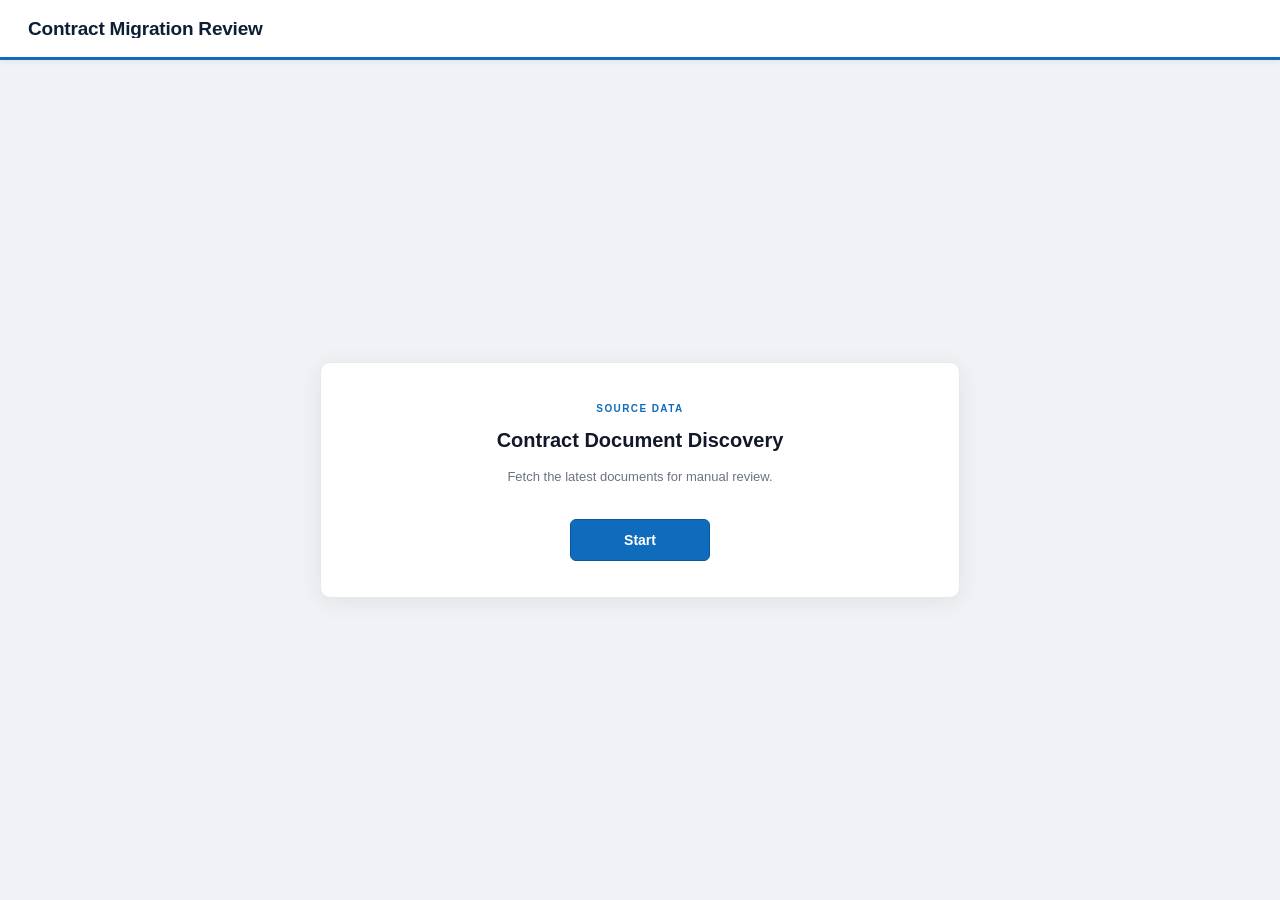
==== commit f2fca872: "First Commit" ====
--- a/templates/index.html
+++ b/templates/index.html
@@ -28,18 +28,6 @@
         <button class="source-start-btn" id="source-start-btn" type="button">
           <span class="source-start-label">Start</span>
           <span class="source-start-spinner" aria-hidden="true"></span>
-        </button>
-
-        <div class="source-result" id="source-result" hidden>
-          <span class="source-check" aria-hidden="true">&#10003;</span>
-          <span class="source-result-text">
-            <span class="source-result-count" id="source-result-count">0</span>
-            <span class="source-result-label" id="source-result-label">documents found</span>
-          </span>
-        </div>
-
-        <button class="source-next-btn" id="source-next-btn" type="button" hidden>
-          Next &#8594;
         </button>
       </div>
     </div>
--- a/static/css/style.css
+++ b/static/css/style.css
@@ -1652,86 +1652,21 @@
 
 @keyframes source-spin { to { transform: rotate(360deg); } }
 
-/* ── Source Data action row (Start · result · Next) ────────────────────── */
+/* ── Source Data action row ────────────────────────────────────────────
+ * Start is the ONLY control on this page.  On click, it enters a loading
+ * state ("Fetching documents…") and — on success — the app navigates
+ * directly to Manual Review.  No result badge, no Next button.  Centered
+ * within the source card. */
 .source-actions {
   margin-top: 18px;
   display: flex;
   align-items: center;
-  gap: 18px;
-  flex-wrap: wrap;
   justify-content: center;
   width: 100%;
 }
 
 /* Keep Start's own top margin from the pre-existing rule; the row handles spacing */
 .source-actions .source-start-btn { margin-top: 0; }
-
-/* Inline result badge — subtle success indicator, never dashboard-sized */
-.source-result {
-  display: inline-flex;
-  align-items: center;
-  gap: 8px;
-  padding: 6px 12px;
-  background: #ecfdf5;
-  border: 1px solid #a7f3d0;
-  border-radius: 20px;
-  color: #065f46;
-  font-size: 13px;
-  line-height: 1;
-  white-space: nowrap;
-}
-
-.source-check {
-  display: inline-flex;
-  align-items: center;
-  justify-content: center;
-  width: 16px;
-  height: 16px;
-  border-radius: 50%;
-  background: #059669;
-  color: #fff;
-  font-size: 10px;
-  font-weight: 700;
-  line-height: 1;
-  flex-shrink: 0;
-}
-
-.source-result-text {
-  display: inline-flex;
-  align-items: baseline;
-  gap: 5px;
-}
-
-.source-result-count {
-  font-weight: 700;
-  color: #064e3b;
-}
-
-.source-result-label {
-  color: #065f46;
-  font-weight: 500;
-}
-
-/* Next button — visually secondary to Start so Start doesn't lose focus */
-.source-next-btn {
-  height: 42px;
-  min-width: 120px;
-  padding: 0 24px;
-  background: #fff;
-  border: 1px solid #0a57a0;
-  border-radius: 6px;
-  color: #0a57a0;
-  font-size: 14px;
-  font-weight: 600;
-  cursor: pointer;
-  transition: background 0.15s, box-shadow 0.15s;
-  font-family: inherit;
-}
-
-.source-next-btn:hover {
-  background: #eff6ff;
-  box-shadow: 0 2px 8px rgba(15,108,189,0.18);
-}
 
 /* ── Migrate-yes badge (green) ─────────────────────────────────────────── */
 .status-migrate-yes { background: #d1fae5; color: #065f46; }
